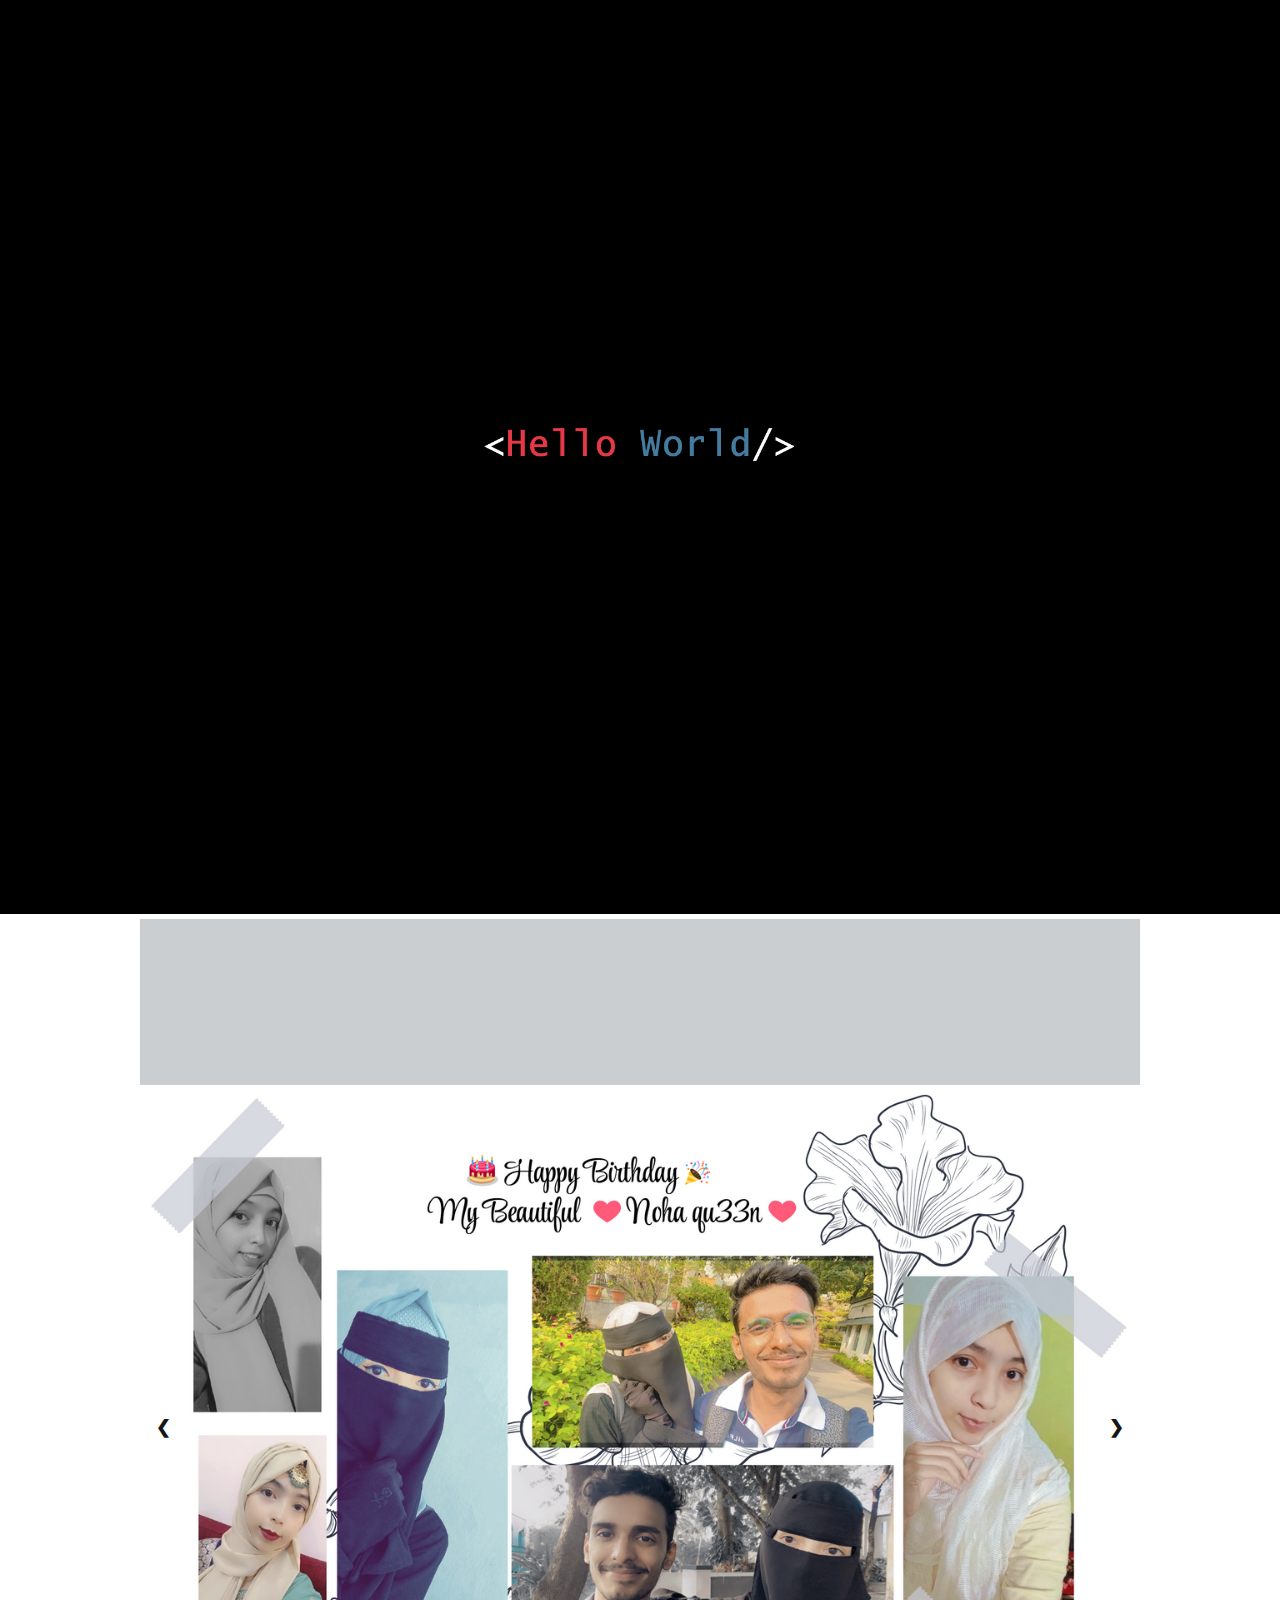
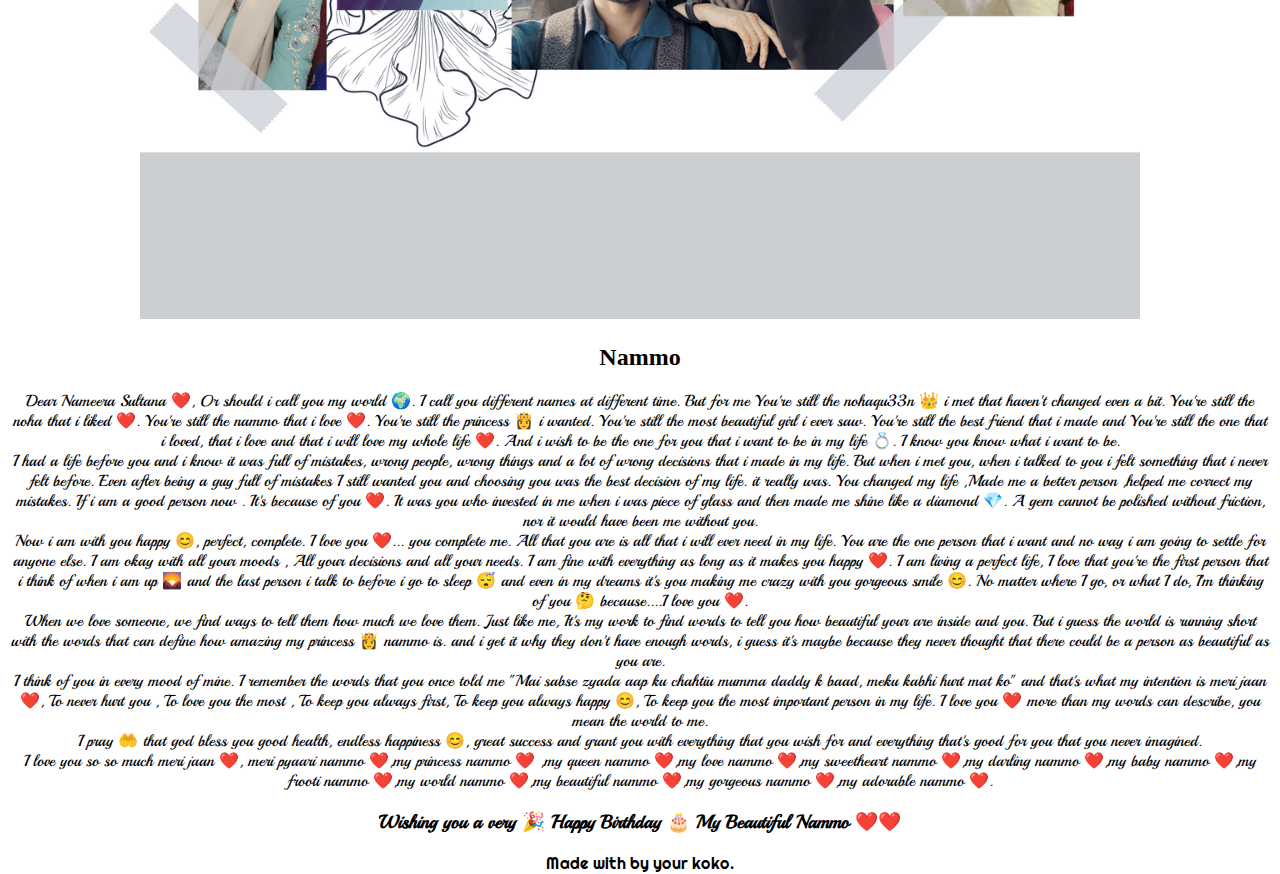
==== index.html @ b7456fb0 "initial commit" ====
<!DOCTYPE html>
<html lang="en">

<head>
    <meta charset="UTF-8">
    <meta http-equiv="X-UA-Compatible" content="IE=edge">
    <link rel="stylesheet" href="style.css">
    <link rel="stylesheet" href="https://cdnjs.cloudflare.com/ajax/libs/font-awesome/6.0.0-beta3/css/all.min.css"
        integrity="sha512-Fo3rlrZj/k7ujTnHg4CGR2D7kSs0v4LLanw2qksYuRlEzO+tcaEPQogQ0KaoGN26/zrn20ImR1DfuLWnOo7aBA=="
        crossorigin="anonymous" referrerpolicy="no-referrer" />
    <meta name="viewport" content="width=device-width, initial-scale=1.0">
    <title>Happy tale</title>
</head>

<body>
    <div class="wish"><img src="/hello world.png" alt=""></div>
    <div class="slidercontainer">
        <div class="showSlide fade">
            <img src="Main1.png" />
        </div>
        <div class="showSlide fade">
            <img src="Edit1.png" />
        </div>
        <div class="showSlide fade">
            <img src="Edit2.png" />
        </div>

        <div class="showSlide fade">
            <img src="Edit3.png" />
        </div>
        <div class="showSlide fade">
            <img src="Edit4.png" />
        </div>
        <div class="showSlide fade">
            <img src="Edit5.png" />
        </div>
        <!-- Navigation arrows -->
        <a class="left" onclick="nextSlide(-1)">❮</a>
        <a class="right" onclick="nextSlide(1)">❯</a>
    </div>
    <div class="lines">
        <h2>Nammo</h2>
        <p>Dear Nameera Sultana ❤️,
            Or should i call you my world 🌍. I call you different names at different time.
            But for me You're still the nohaqu33n 👑 i met that haven't changed even a bit. You're still the noha that i
            liked ❤️.
            You're still the nammo that i love ❤️. You're still the princess 👸 i wanted. You're still the most beautiful
            girl i ever saw. You're still the best friend that i made and You're still the one that i loved, that i love
            and that i will love my whole life ❤️. And i wish to be the one for you that i want to be in my life 💍. I know
            you know what i want to be.
            <br>
            I had a life before you and i know it was full of mistakes, wrong people, wrong things and a lot of wrong
            decisions that i made in my life. But when i met you, when i talked to you i felt something that i never
            felt before. Even after being a guy full of mistakes I still wanted you and choosing you was the best
            decision of my life. it really was. You changed my life ,Made me a better person ,helped me correct my
            mistakes. If i am a good person now . It's because of you ❤️. It was you who invested in me when i was piece of
            glass and then made me shine like a diamond 💎. A gem cannot be polished without friction, nor it would have
            been me without you.
            <br>
            Now i am with you happy 😊, perfect, complete. I love you ❤️... you complete me. All that you are is all that i
            will ever need in my life. You are the one person that i want and no way i am going to settle for anyone
            else. I am okay with all your moods , All your decisions and all your needs. I am fine with everything as
            long as it makes you happy ❤️. I am living a perfect life, I love that you're the first person that i think of
            when i am up 🌄 and the last person i talk to before i go to sleep 😴 and even in my dreams it's you making me
            crazy with you gorgeous smile 😊. No matter where I go, or what I do, I’m thinking of you 🤔 because....I love
            you ❤️.
            <br>
            When we love someone, we find ways to tell them how much we love them. Just like me, It's my work to find
            words to tell you how beautiful your are inside and you. But i guess the world is running
            short with the words that can define how amazing my princess 👸 nammo is. and i get it why they don't have
            enough words, i guess it's maybe because they never thought that there could be a person as beautiful as you
            are.
            <br>
            I think of you in every mood of mine. I remember the words that you once told me "Mai sabse zyada aap ku
            chahtiu mumma daddy k baad, meku kabhi hurt mat ko" and that's what my intention is meri jaan ❤️, To never hurt
            you , To love you the most , To keep you always first, To keep you always happy 😊, To keep you the most
            important person in my life.
            I love you ❤️ more than my words can describe, you mean the world to me.
            <br>
            I pray 🤲 that god bless you good health, endless happiness 😊, great success and grant you with everything that
            you wish for and everything that's good for you that you never imagined.
            <br>
            I love you so so much meri jaan ❤️, meri pyaari nammo ❤️,my princess nammo ❤️  ,my queen nammo ❤️,my love nammo ❤️,my
            sweetheart nammo ❤️,my darling nammo ❤️,my baby nammo ❤️,my frooti nammo ❤️,my world nammo ❤️,my beautiful nammo ❤️,my
            gorgeous nammo ❤️,my adorable nammo ❤️.
        <h3>
            Wishing you a very 🎉 Happy Birthday 🎂 My Beautiful Nammo ❤️❤️ 
        </h3>
        </p>
    </div>
    <footer>
        <span>Made with <i class="fas fa-heart"></i> by your koko.</span>
    </footer>
    <script src="script.js"></script>
</body>

</html>
---- style.css ----
@import url("https://fonts.googleapis.com/css2?family=Playball&family=Righteous&display=swap");
body {
  margin: 0;
  padding: 0;
  font-family: "Playball", cursive;
}

.wish {
  width: 100vw;
}
.wish img {
  width: 100%;
  width: 100%;
}

.lines {
  text-align: center;
  font-family: "Playball", cursive;
  margin: 10px;
}

.lines h2 {
  font-family: "Pushster", cursive;
}

.showSlide {
  display: none;
}

.showSlide img {
  width: 100%;
}

.slidercontainer {
  max-width: 1000px;
  position: relative;
  margin: auto;
}

.left,
.right {
  cursor: pointer;
  position: absolute;
  top: 50%;
  width: auto;
  padding: 16px;
  margin-top: -22px;
  color: rgb(22, 22, 22);
  font-weight: bold;
  font-size: 18px;
  transition: 0.6s ease;
  border-radius: 0 3px 3px 0;
}

.right {
  right: 0;
  border-radius: 3px 0 0 3px;
}

.left:hover,
.right:hover {
  background-color: rgba(115, 115, 115, 0.8);
}

.content {
  color: #eff5d4;
  font-size: 30px;
  padding: 8px 12px;
  position: absolute;
  top: 10px;
  width: 100%;
  text-align: center;
}

.active {
  background-color: #717171;
}

/* Fading animation */
.fade {
  -webkit-animation-name: fade;
  -webkit-animation-duration: 1.5s;
  animation-name: fade;
  animation-duration: 1.5s;
}

footer {
  text-align: center;
  font-family: "Righteous", cursive;
}
.fas{
  color: red;
}

@-webkit-keyframes fade {
  from {
    opacity: 0.4;
  }

  to {
    opacity: 1;
  }
}

@keyframes fade {
  from {
    opacity: 0.4;
  }

  to {
    opacity: 1;
  }
}

@media screen {
  
}
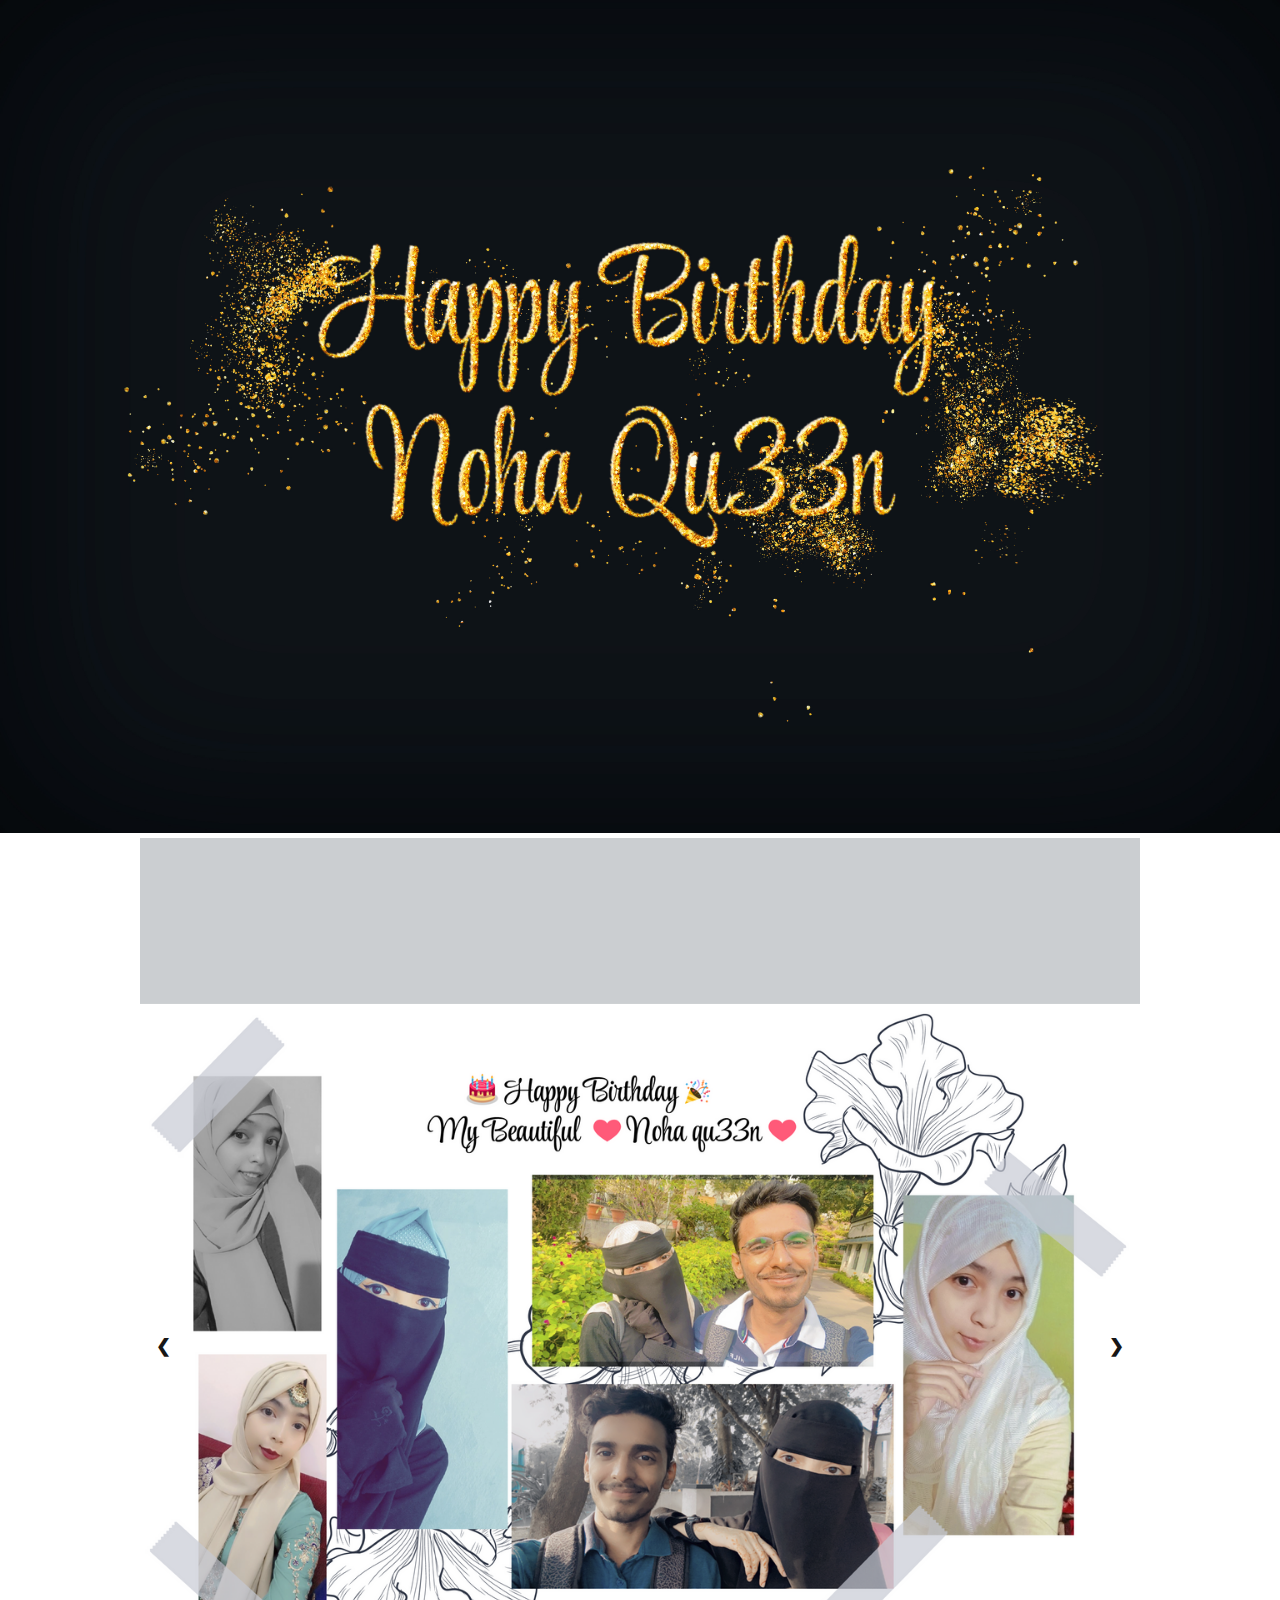
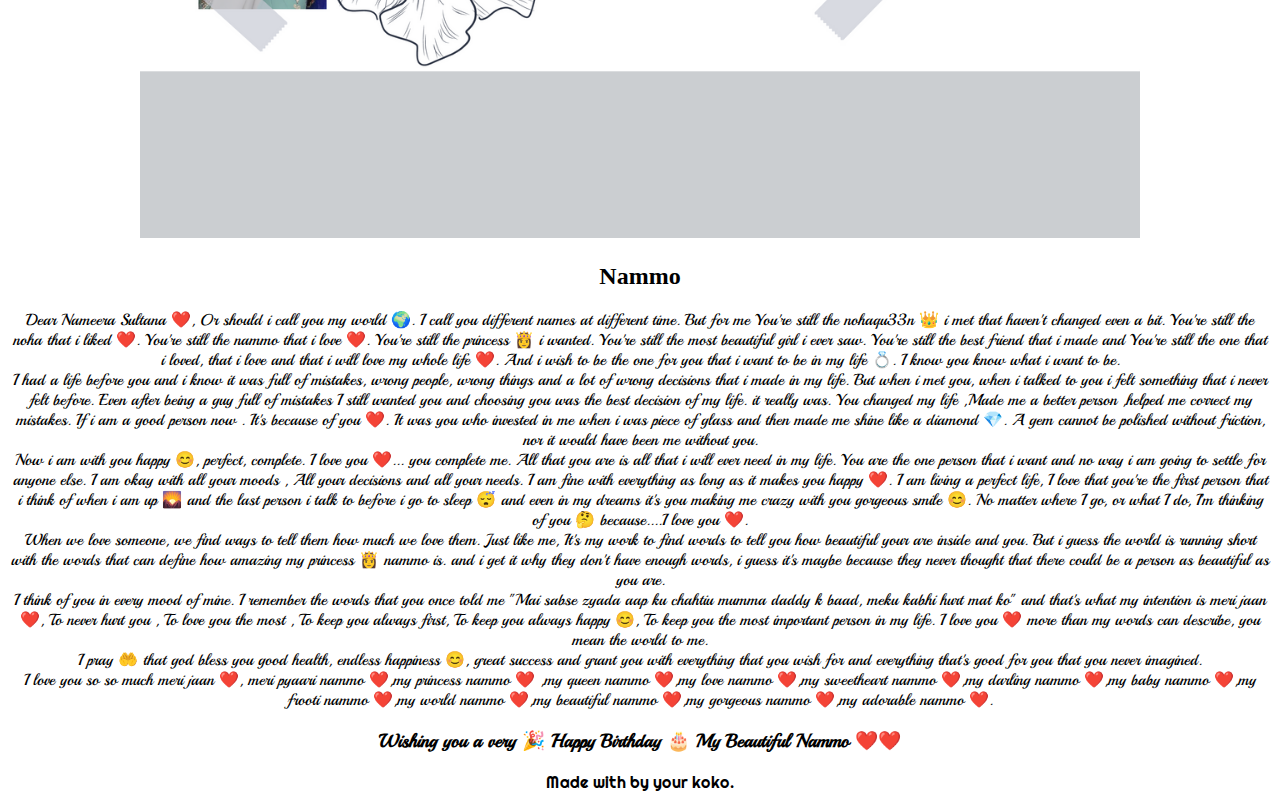
==== commit 12dcdcc7: "initial commit" ====
--- a/index.html
+++ b/index.html
@@ -13,7 +13,7 @@
 </head>
 
 <body>
-    <div class="wish"><img src="/hello world.png" alt=""></div>
+    <div class="wish"><img src="home.jpg" alt=""></div>
     <div class="slidercontainer">
         <div class="showSlide fade">
             <img src="Main1.png" />
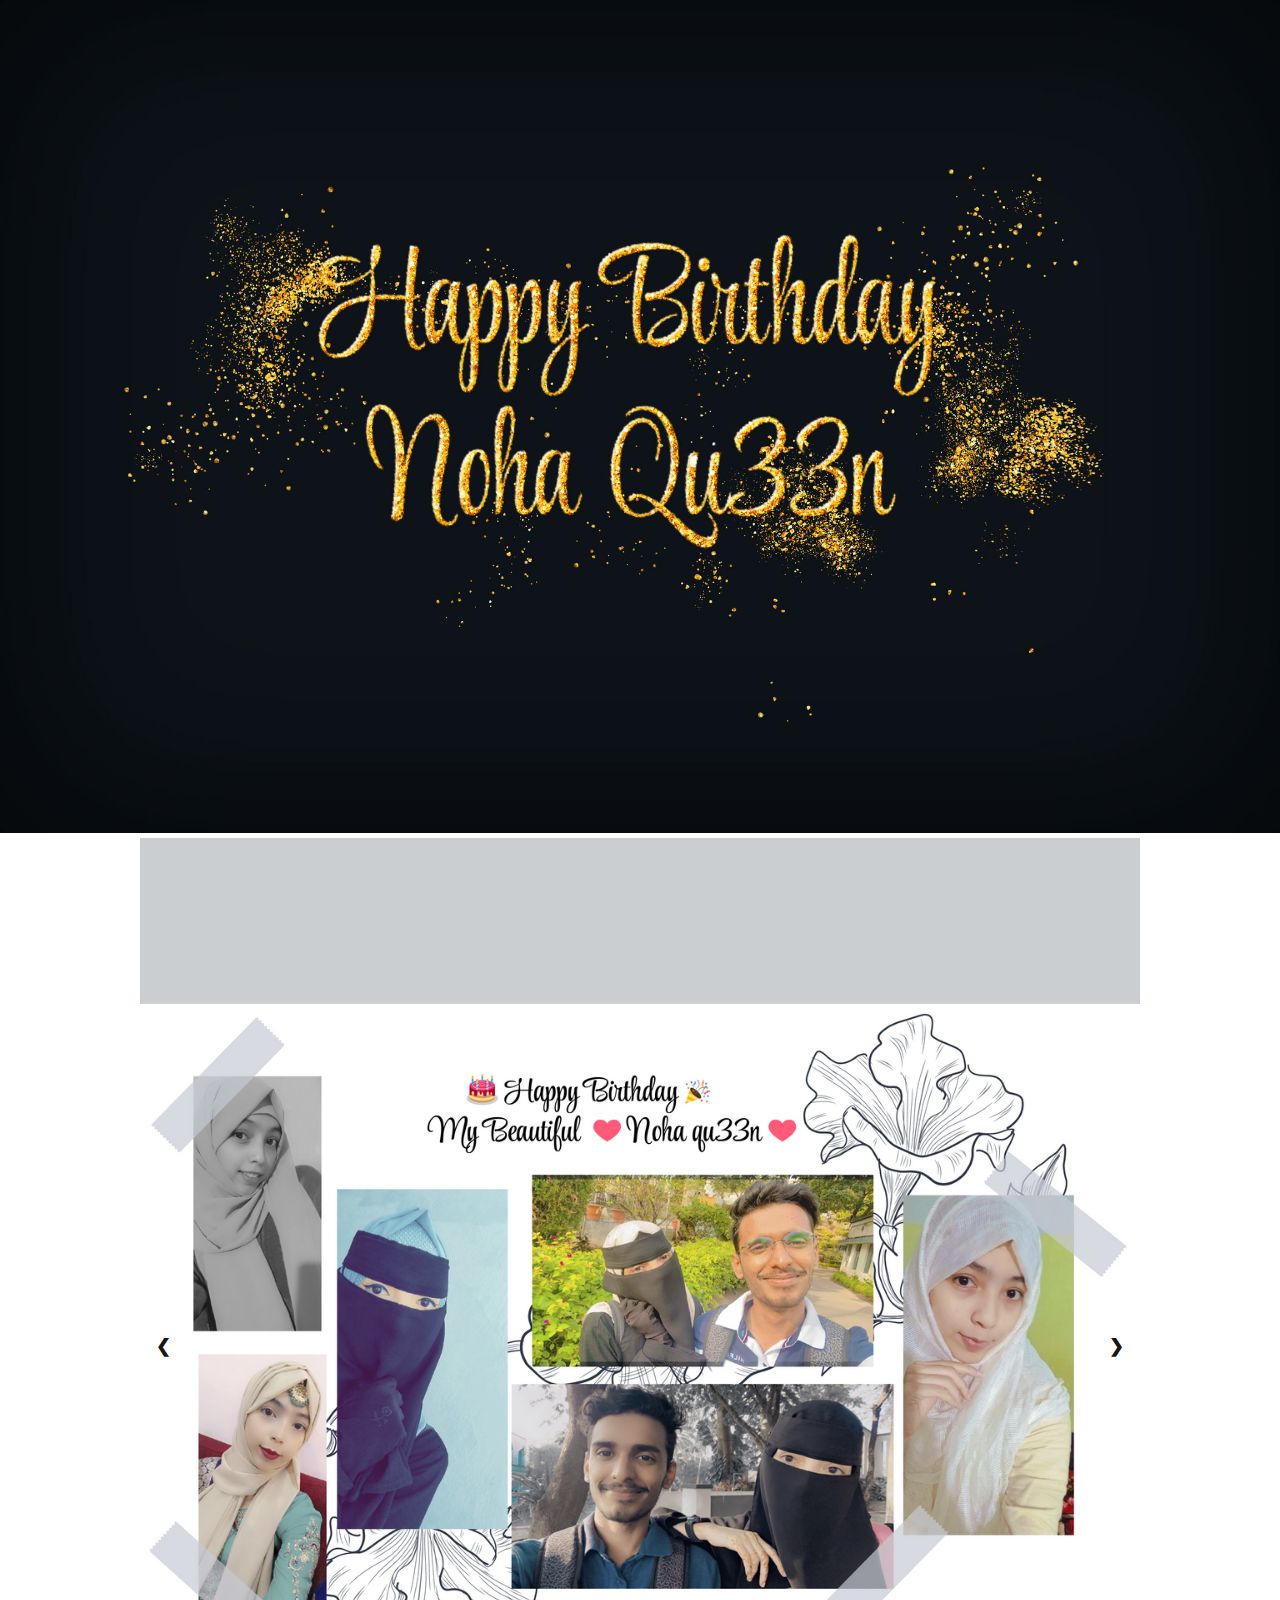
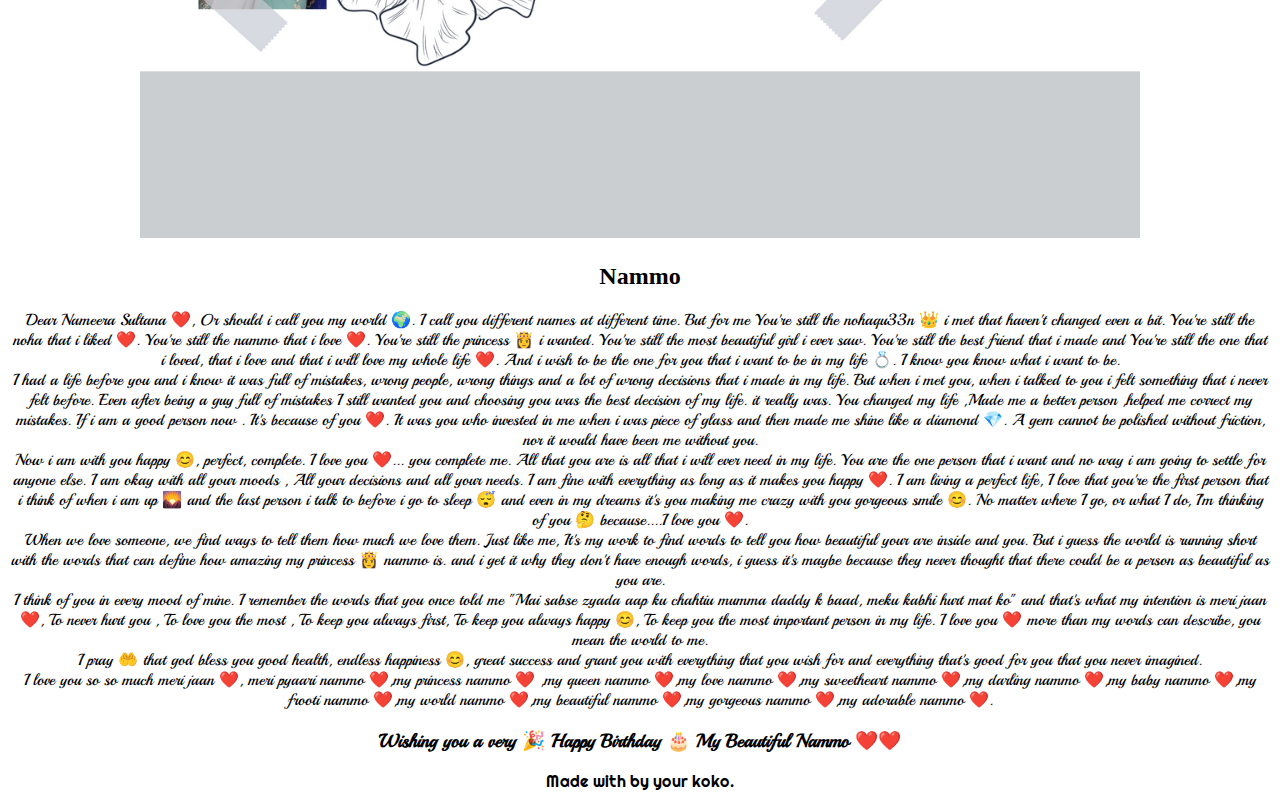
==== commit 66b451dd: "initial commit" ====
--- a/index.html
+++ b/index.html
@@ -9,11 +9,11 @@
         integrity="sha512-Fo3rlrZj/k7ujTnHg4CGR2D7kSs0v4LLanw2qksYuRlEzO+tcaEPQogQ0KaoGN26/zrn20ImR1DfuLWnOo7aBA=="
         crossorigin="anonymous" referrerpolicy="no-referrer" />
     <meta name="viewport" content="width=device-width, initial-scale=1.0">
-    <title>Happy tale</title>
+    <title>Happy Birthday Nammo</title>
 </head>
 
 <body>
-    <div class="wish"><img src="home.jpg" alt=""></div>
+    <div class="wish"><img src="Golden_glitter_text_effect.jpg" alt=""></div>
     <div class="slidercontainer">
         <div class="showSlide fade">
             <img src="Main1.png" />
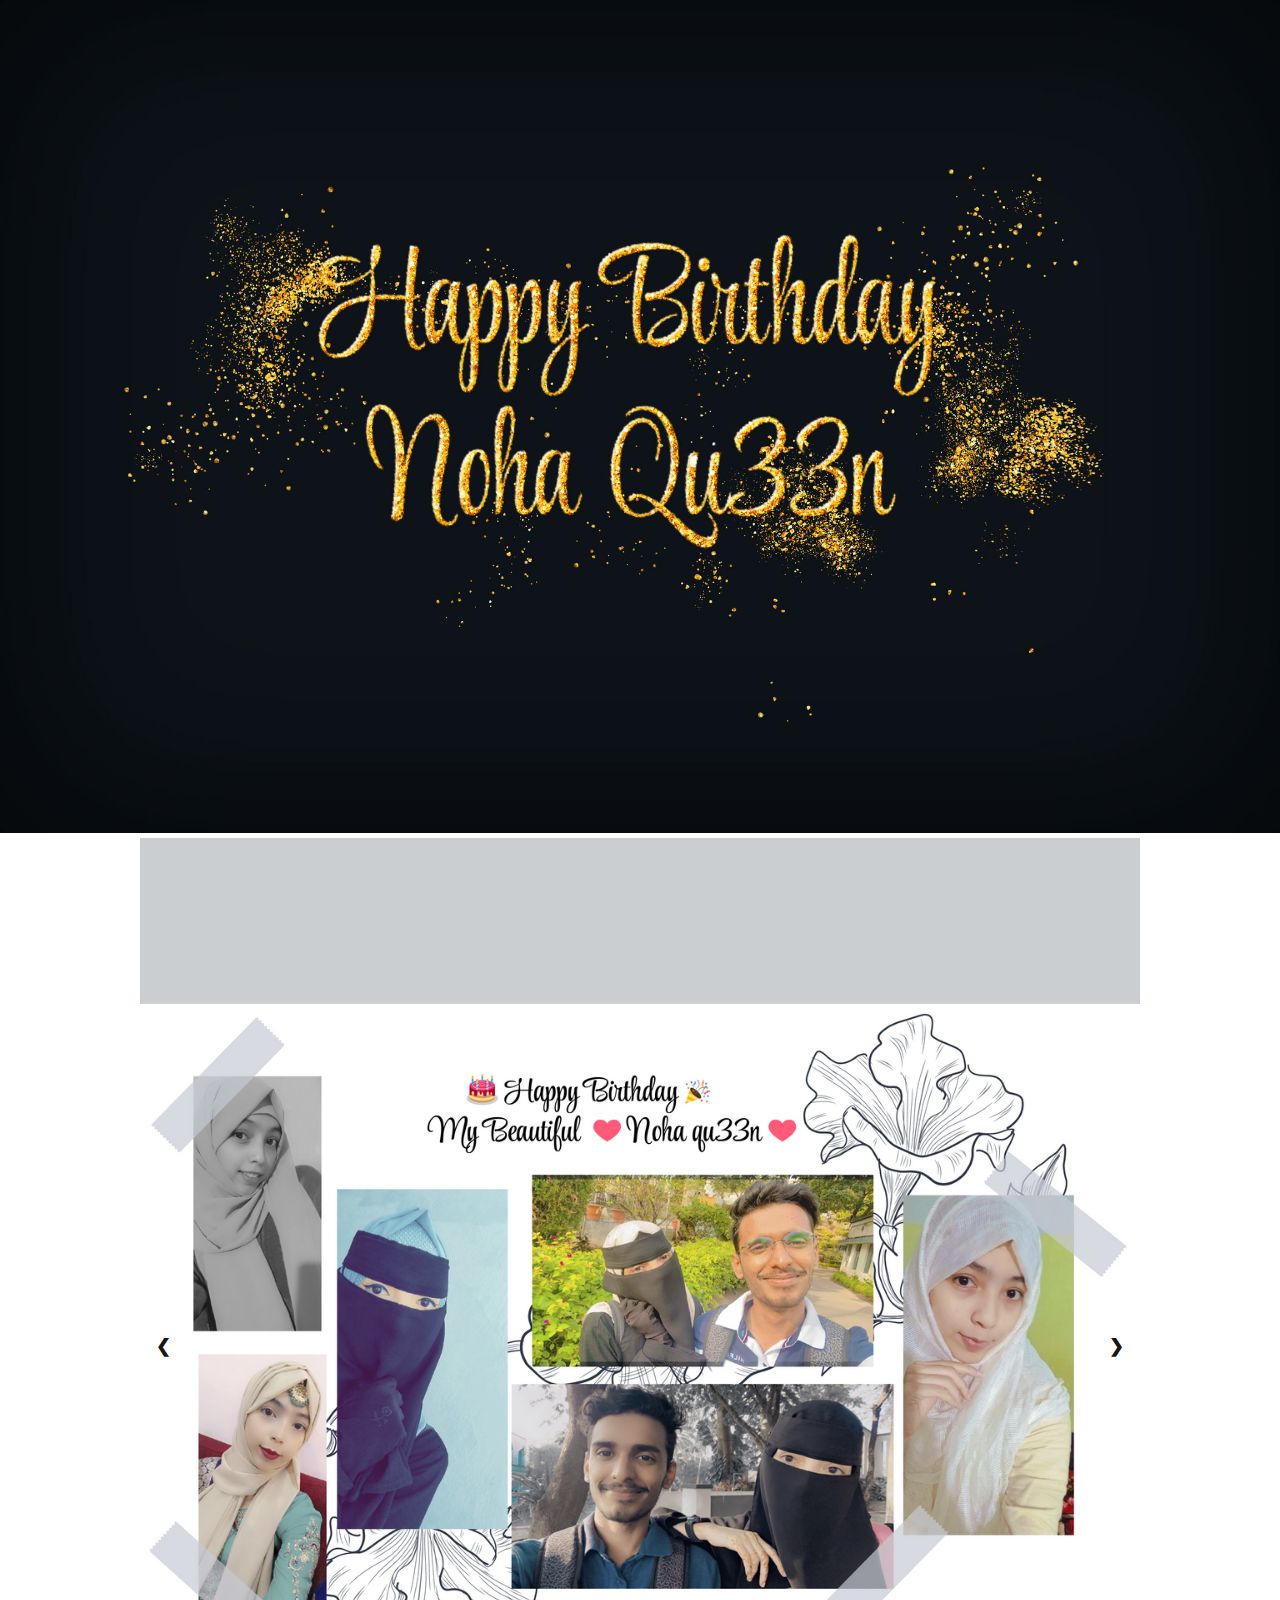
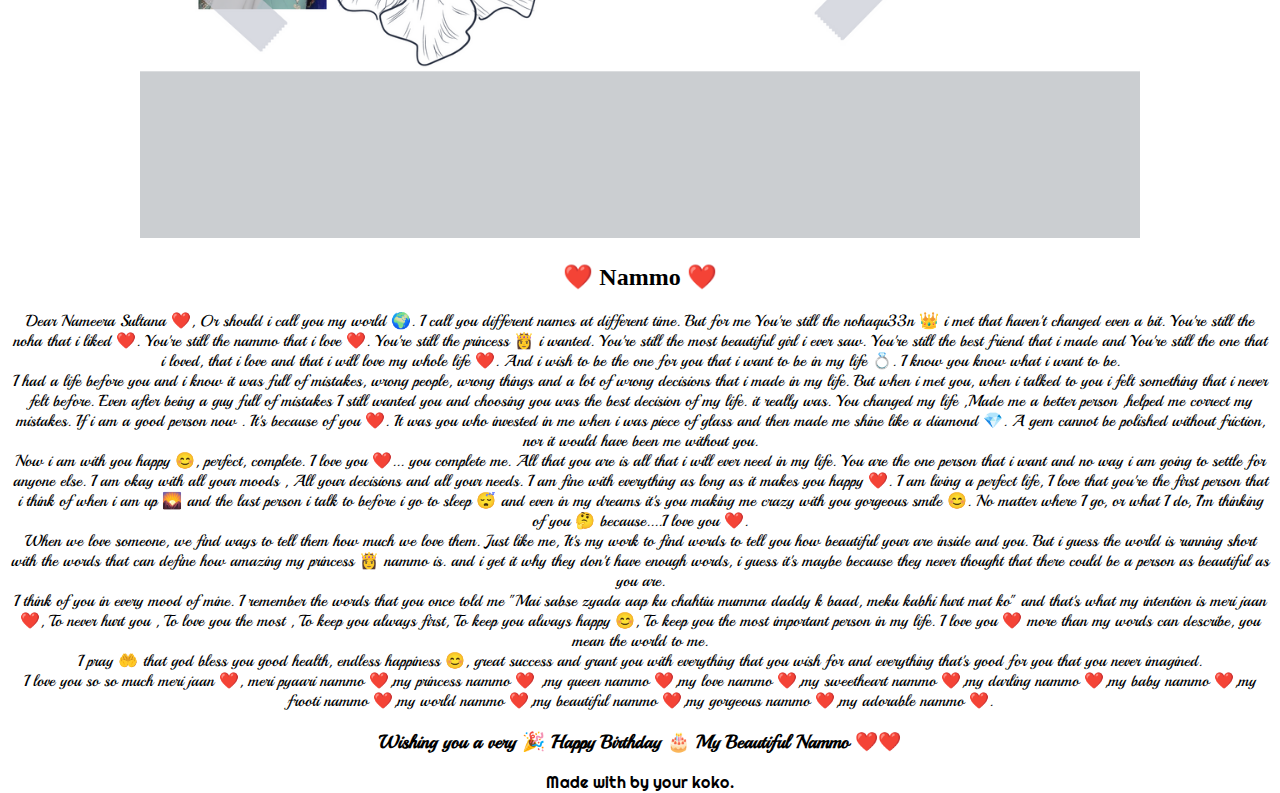
==== commit efb9f37b: "initial commit" ====
--- a/index.html
+++ b/index.html
@@ -39,7 +39,7 @@
         <a class="right" onclick="nextSlide(1)">❯</a>
     </div>
     <div class="lines">
-        <h2>Nammo</h2>
+        <h2>❤️ Nammo ❤️</h2>
         <p>Dear Nameera Sultana ❤️,
             Or should i call you my world 🌍. I call you different names at different time.
             But for me You're still the nohaqu33n 👑 i met that haven't changed even a bit. You're still the noha that i
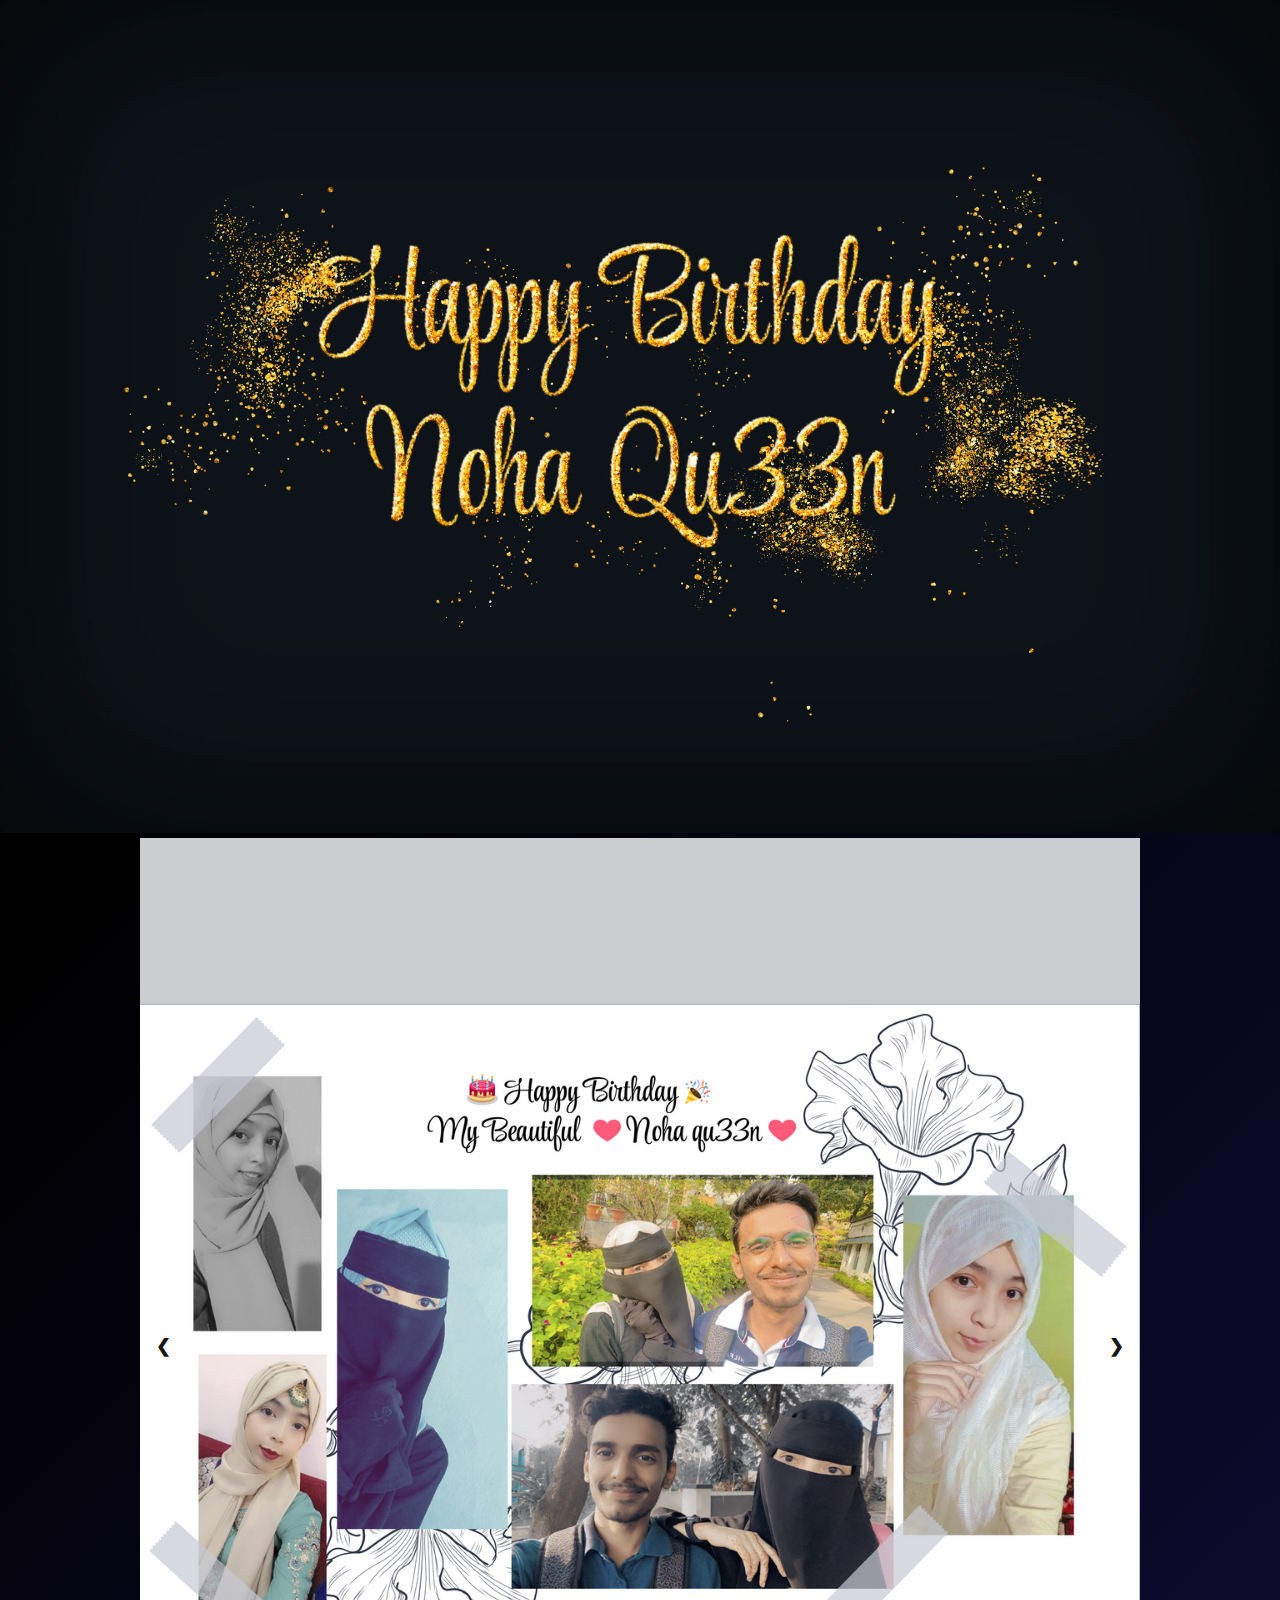
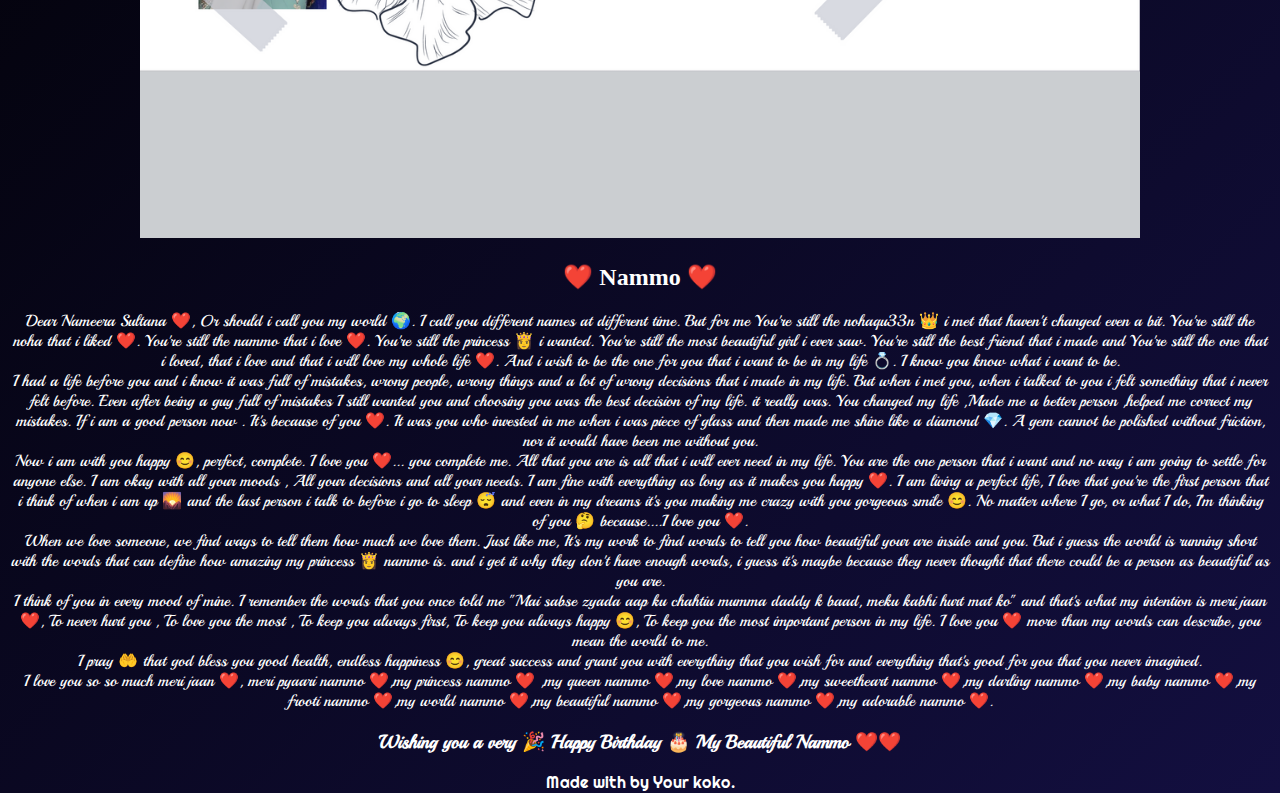
==== commit 5b523a1d: "initial commit" ====
--- a/index.html
+++ b/index.html
@@ -89,7 +89,7 @@
         </p>
     </div>
     <footer>
-        <span>Made with <i class="fas fa-heart"></i> by your koko.</span>
+        <span>Made with <i class="fas fa-heart"></i> by Your koko.</span>
     </footer>
     <script src="script.js"></script>
 </body>
--- a/style.css
+++ b/style.css
@@ -3,6 +3,9 @@
   margin: 0;
   padding: 0;
   font-family: "Playball", cursive;
+  background-color: #130f40;
+  background-image: linear-gradient(315deg, #130f40 0%, #000000 74%);
+  color: #fff;
 }
 
 .wish {
@@ -88,7 +91,7 @@
   text-align: center;
   font-family: "Righteous", cursive;
 }
-.fas{
+.fas {
   color: red;
 }
 
@@ -113,5 +116,4 @@
 }
 
 @media screen {
-  
-}+}
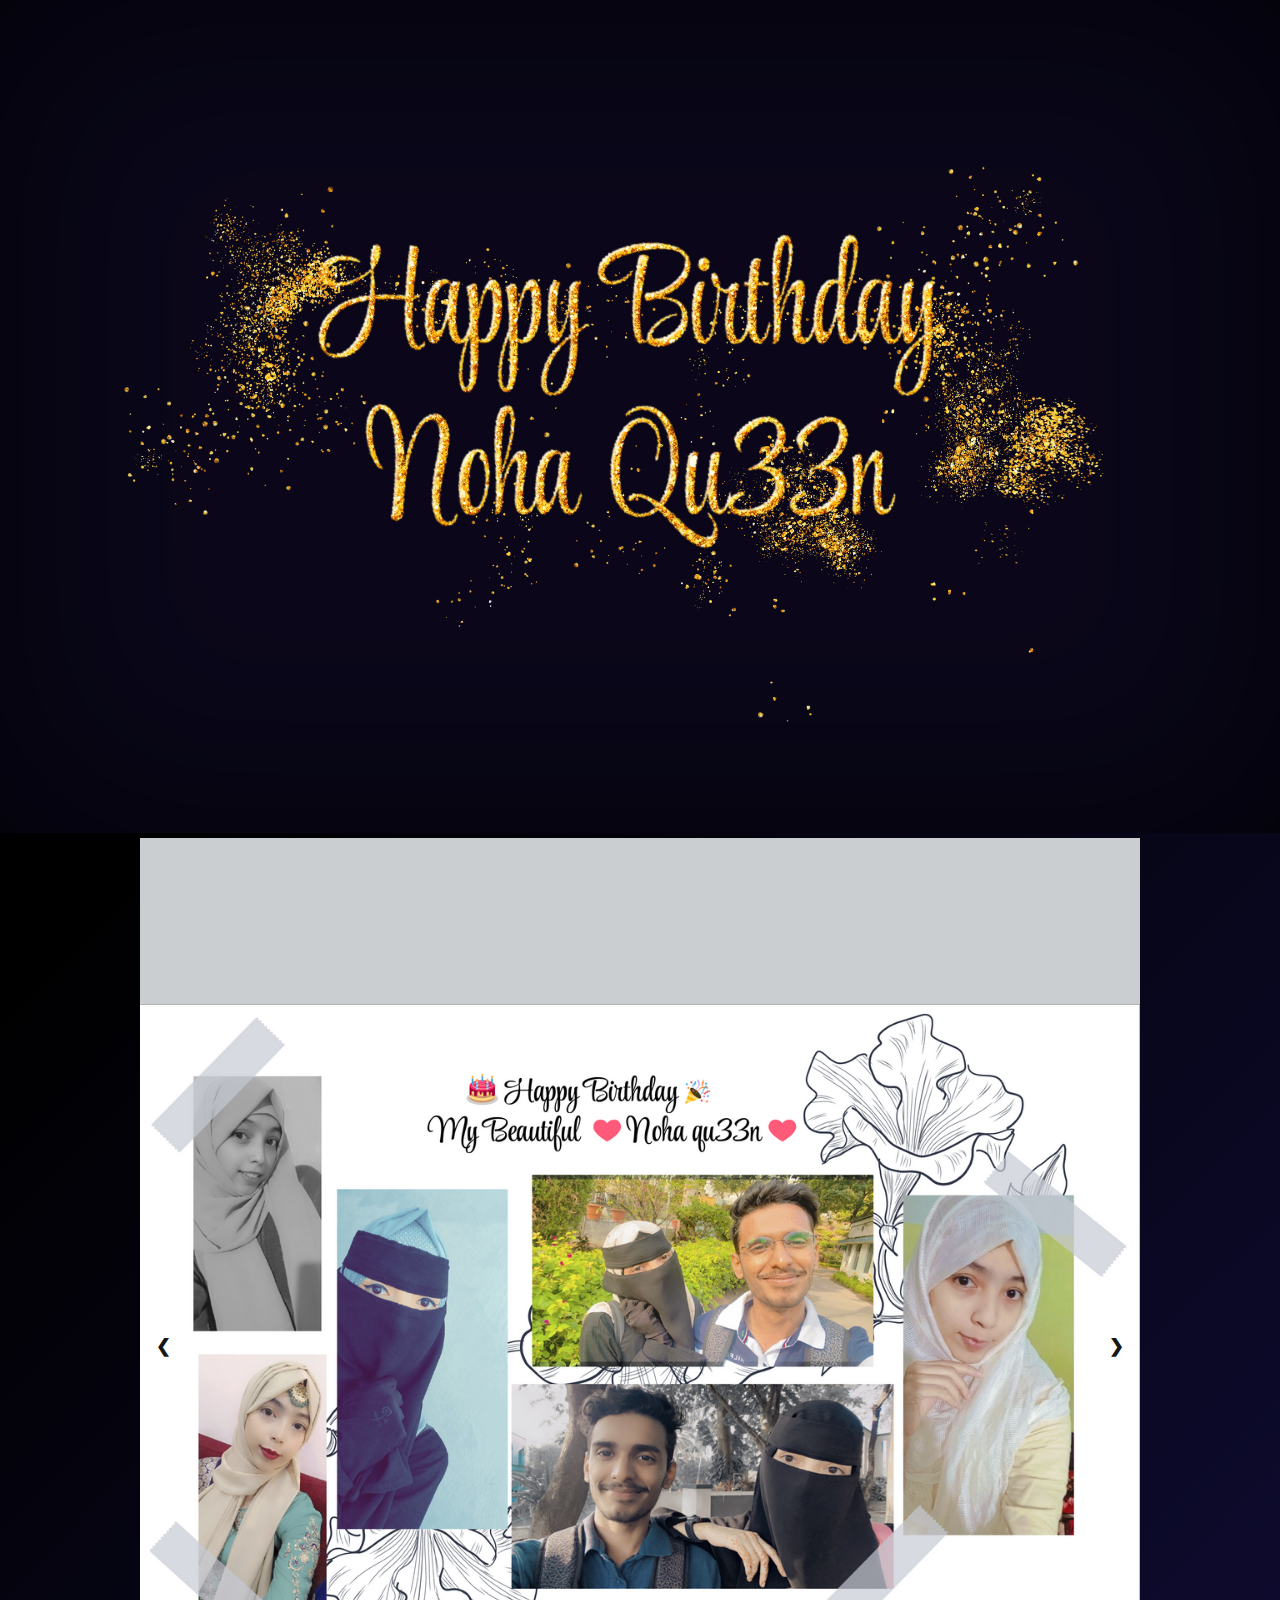
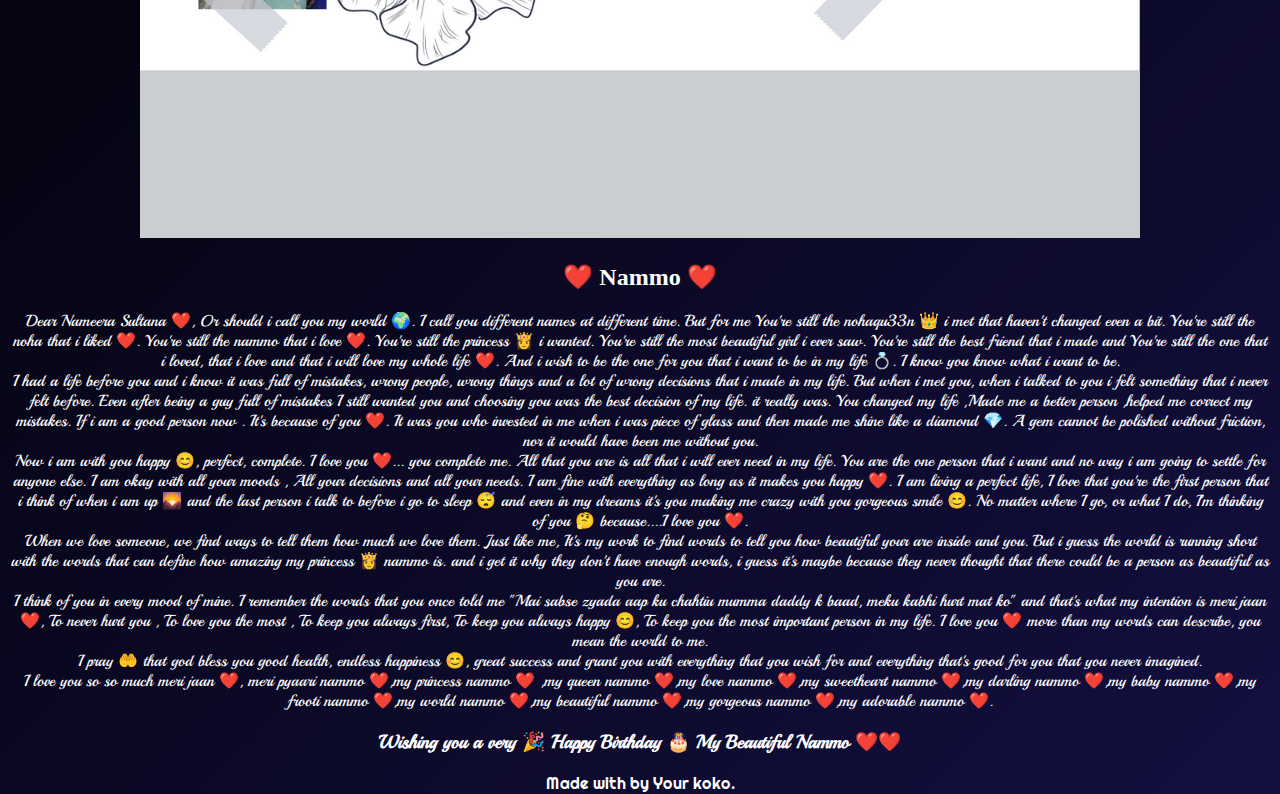
==== commit 478d098e: "initial commit" ====
--- a/index.html
+++ b/index.html
@@ -13,7 +13,7 @@
 </head>
 
 <body>
-    <div class="wish"><img src="Golden_glitter_text_effect.jpg" alt=""></div>
+    <div class="wish"><img src="home.jpg" alt=""></div>
     <div class="slidercontainer">
         <div class="showSlide fade">
             <img src="Main1.png" />
